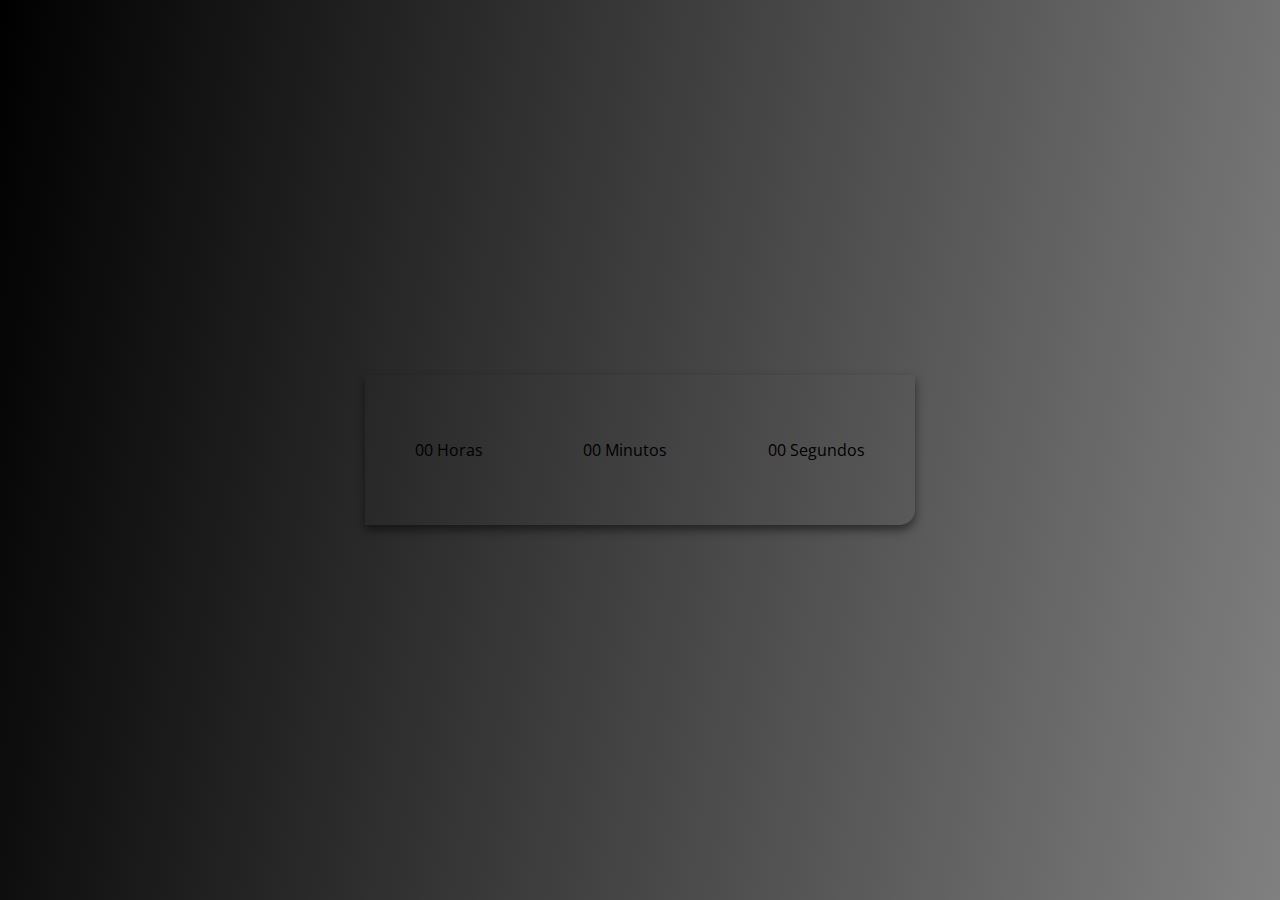
==== index.html @ 5b67873f "primeiro commit" ====
<!DOCTYPE html>
<html lang="en">
<head>
    <meta charset="UTF-8">
    <meta http-equiv="X-UA-Compatible" content="IE=edge">
    <meta name="viewport" content="width=device-width, initial-scale=1.0">
    <title>Relogio Digital
    </title>
    <link rel="stylesheet" href="assets/css/style.css">
</head>
<body>
    <div class="relogio">
        <div>
            <span id="horas">00</span>
            <span class="tempo">Horas</span>
        </div>

        <div>
            <span id="minutos">00</span>
            <span class="tempo">Minutos</span>
        </div>

        <div>
            <span id="segundos">00</span>
            <span class="tempo">Segundos</span>
        </div>

    </div>
    
</body>
</html>
---- assets/css/style.css ----
@import url('https://fonts.googleapis.com/css2?family=Open+Sans:ital,wght@0,500;1,300;1,400&display=swap');
* {
    margin: 0;
    padding: 0;
    font-family: 'Open Sans', sans-serif;
}

body {
    height: 100vh;
    background: linear-gradient(100deg, black, gray);
    display: flex;
    align-items: center;
    justify-content: center;
}

.relogio {
    display: flex;
    align-items: center;
    justify-content: space-around;
    height: 150px;
    width: 550px;
    background: transparent;
    box-shadow: 0px 5px 10px rgba(0, 0, 0, .5) ;
    border-radius: 0% 0px 15px;
}
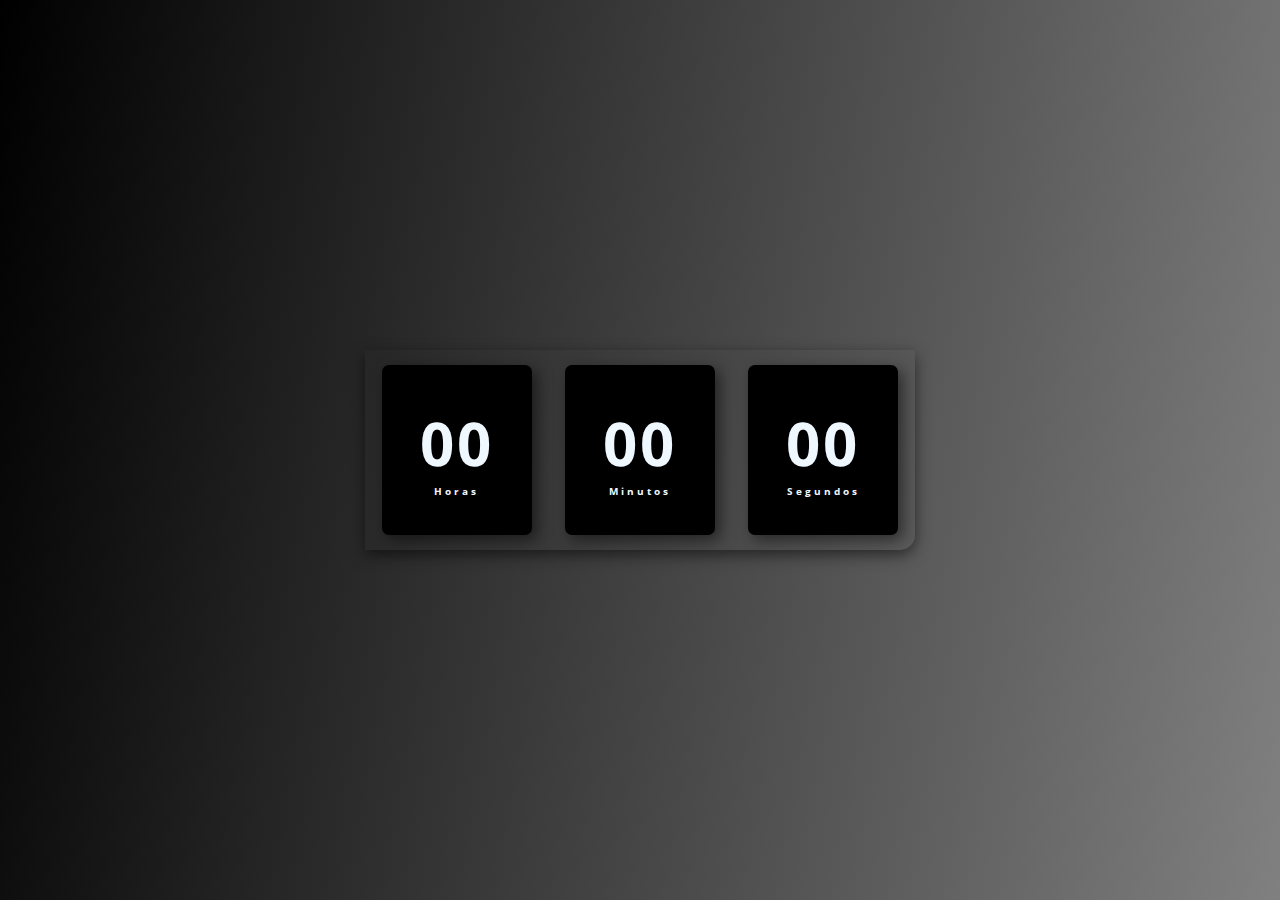
==== commit cdf034af: "terceiro commit" ====
--- a/index.html
+++ b/index.html
@@ -26,6 +26,8 @@
         </div>
 
     </div>
+
+    <script src="assets/js/script.js"></script>
     
 </body>
 </html>--- a/assets/css/style.css
+++ b/assets/css/style.css
@@ -17,9 +17,32 @@
     display: flex;
     align-items: center;
     justify-content: space-around;
-    height: 150px;
+    height: 200px;
     width: 550px;
     background: transparent;
-    box-shadow: 0px 5px 10px rgba(0, 0, 0, .5) ;
+    box-shadow: 0px 5px 15px rgba(0, 0, 0, .5) ;
     border-radius: 0% 0px 15px;
+}
+
+.relogio div {
+    height: 170px ;
+    width: 150px ;
+    display: flex ;
+    flex-direction: column ;
+    align-items: center ;
+    justify-content: center;
+    color: aliceblue;
+    background: black;
+    box-shadow: 5px 5px 15px rgba(0, 0, 0, .5);
+    border-radius: 7px;
+    letter-spacing: 3px;
+}
+
+.relogio span {
+    font-weight: bolder;
+    font-size: 60px;
+}
+
+.relogio span.tempo {
+    font-size: 10px;
 }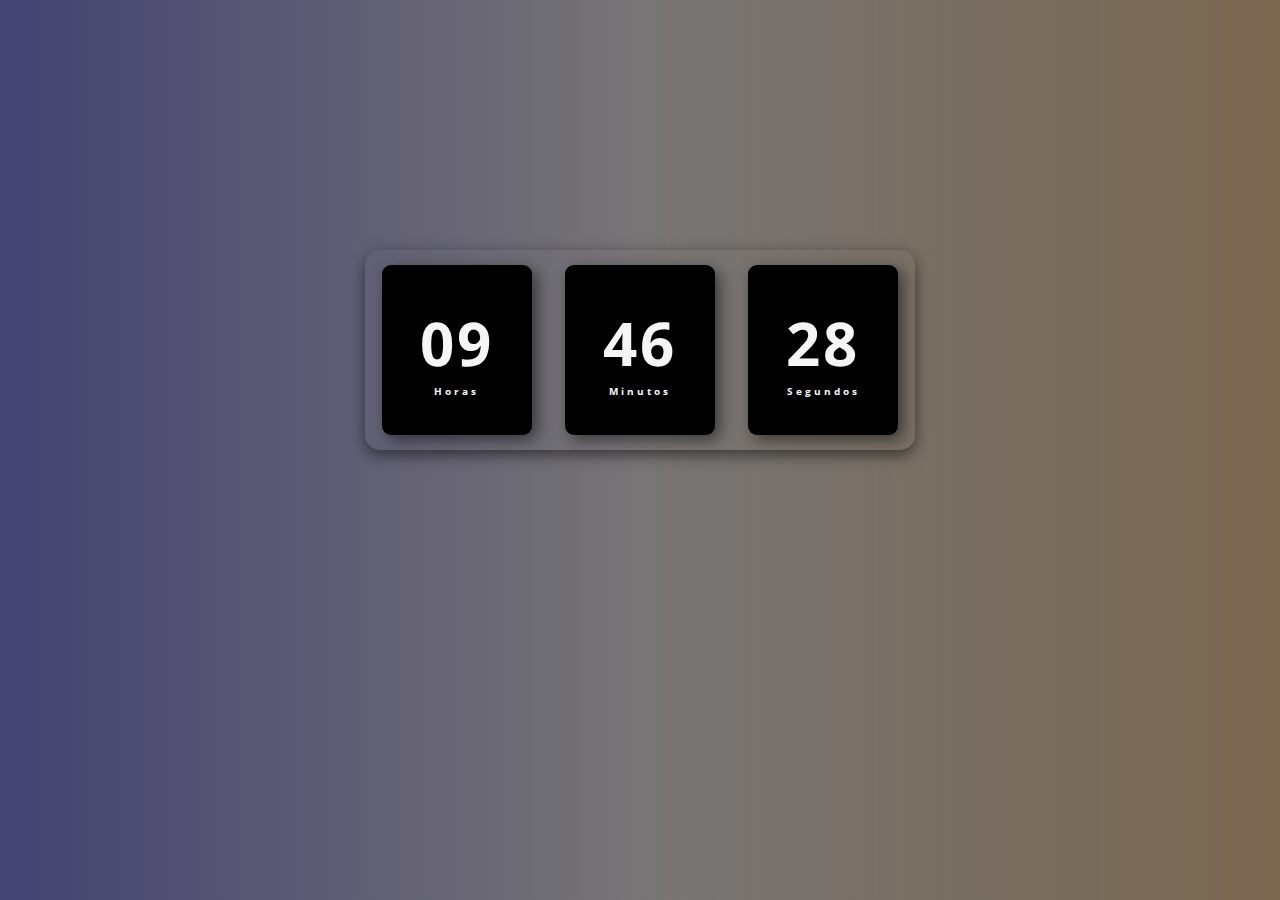
==== commit 6b2bed38: "Ajuste final" ====
--- a/index.html
+++ b/index.html
@@ -4,11 +4,13 @@
     <meta charset="UTF-8">
     <meta http-equiv="X-UA-Compatible" content="IE=edge">
     <meta name="viewport" content="width=device-width, initial-scale=1.0">
-    <title>Relogio Digital
-    </title>
+    <title>Relogio Digital</title>
     <link rel="stylesheet" href="assets/css/style.css">
 </head>
 <body>
+
+    
+
     <div class="relogio">
         <div>
             <span id="horas">00</span>
--- a/assets/css/style.css
+++ b/assets/css/style.css
@@ -6,11 +6,34 @@
 }
 
 body {
-    height: 100vh;
-    background: linear-gradient(100deg, black, gray);
+    height: 500px;
+    margin-top: 100px;
+    background: linear-gradient(90deg, rgb(67, 66, 114), rgb(119, 117, 117), rgba(100, 78, 51, 0.856));
     display: flex;
+    flex-direction: column ;
+    flex-wrap: nowrap;
     align-items: center;
     justify-content: center;
+}
+
+nav { 
+    position: initial;
+    top: 110px;
+    right:0;}
+    
+nav li {
+    display: inline;
+    margin: 0 0 0 15px;}
+
+nav a {
+    text-transform: uppercase;
+    color: black;
+    font-weight: bold;
+    font-size: 22px;
+    text-decoration: none;}
+
+nav a:hover {
+    color: rgb(94, 15, 221);
 }
 
 .relogio {
@@ -21,7 +44,9 @@
     width: 550px;
     background: transparent;
     box-shadow: 0px 5px 15px rgba(0, 0, 0, .5) ;
-    border-radius: 0% 0px 15px;
+    border-radius: 15px;
+    border: 200px;
+    border-color: aqua;
 }
 
 .relogio div {
@@ -31,10 +56,10 @@
     flex-direction: column ;
     align-items: center ;
     justify-content: center;
-    color: aliceblue;
+    color: whitesmoke;
     background: black;
     box-shadow: 5px 5px 15px rgba(0, 0, 0, .5);
-    border-radius: 7px;
+    border-radius: 9px;
     letter-spacing: 3px;
 }
 
